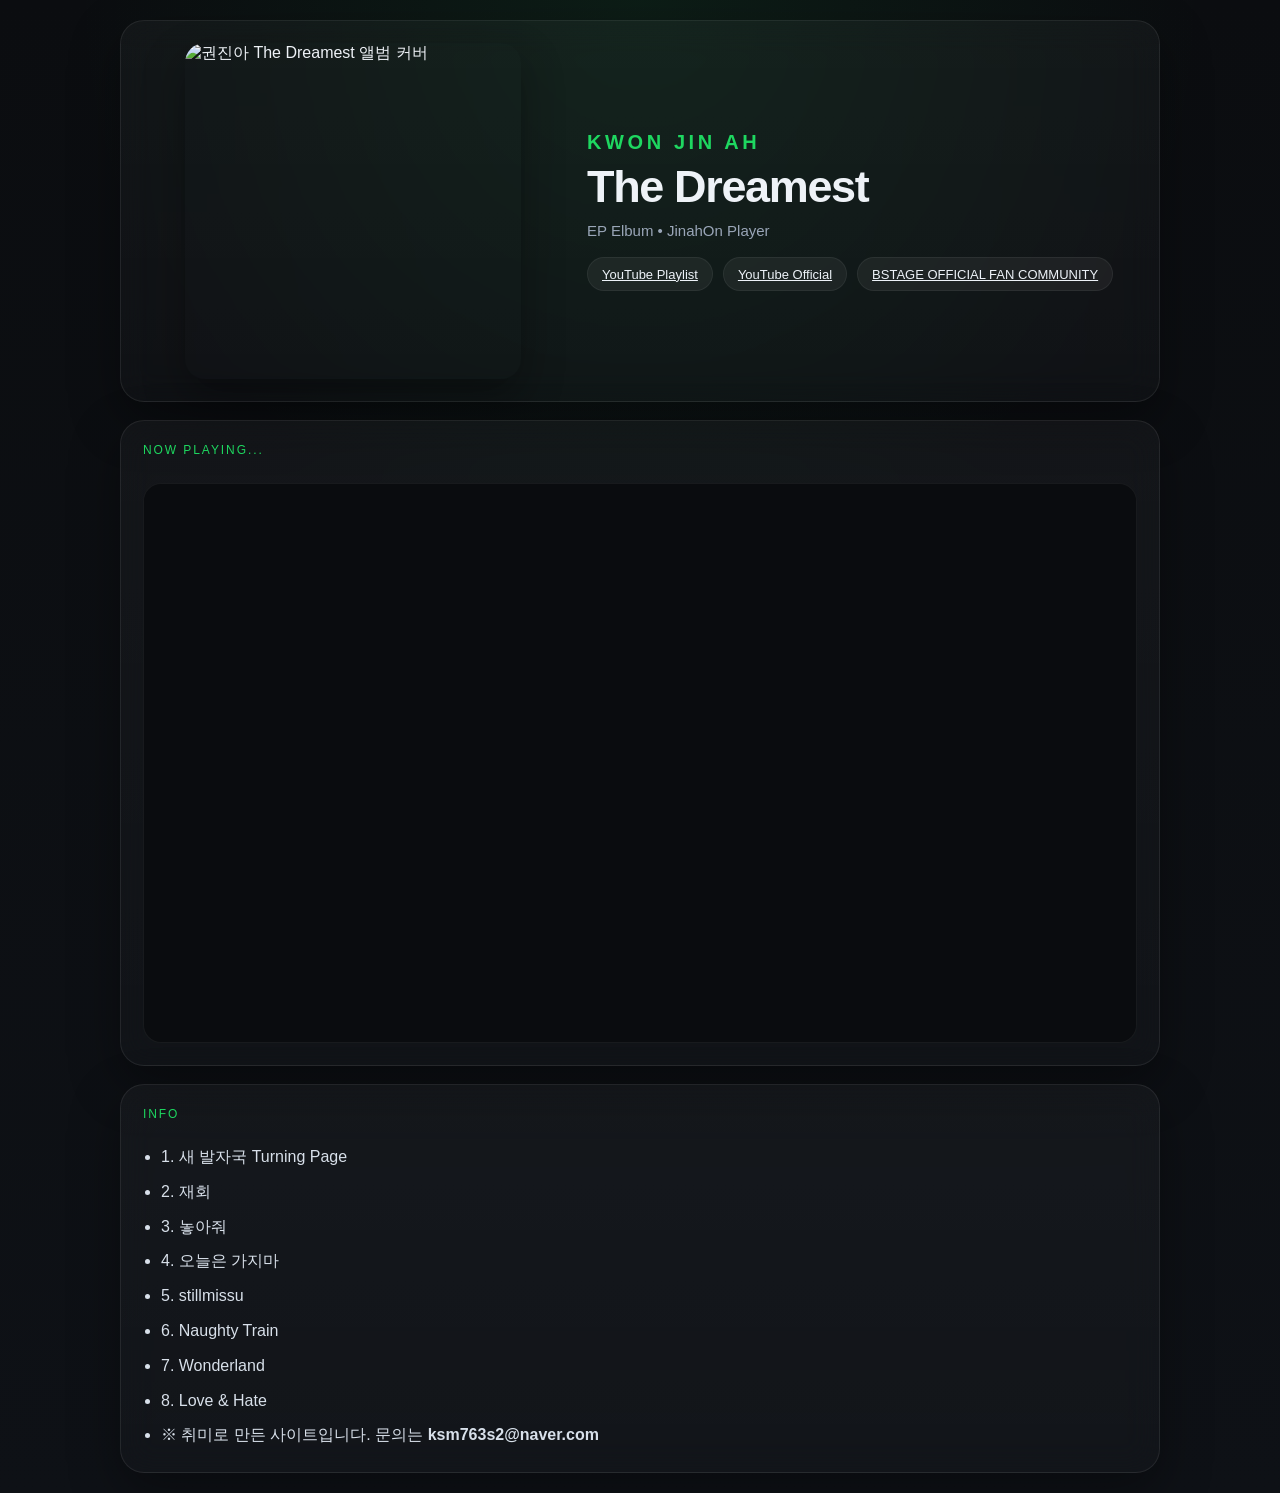
==== TheDreamest.html @ c5031e73 "Update TheDreamest.html" ====
<!DOCTYPE html>
<html lang="ko">
<head>
  <meta charset="UTF-8" />
  <meta name="viewport" content="width=device-width, initial-scale=1.0" />
  <title>The Dreamest | JinahONPlayer</title>
  <link rel="stylesheet" href="style.css" />
</head>
<body>
  <main class="page">
    <section class="hero-card">
      <div class="cover-wrap">
        <img
          src="Images/TheDreamest.jpg"
          alt="권진아 The Dreamest 앨범 커버"
          class="cover-image"
        />
      </div>

      <div class="hero-meta">
        <p class="artist"><strong>KWON JIN AH</strong></p>
        <h1>The Dreamest</h1>
        <p class="album-type">EP Elbum • JinahOn Player</p>

        <div class="meta-pills">
          <a 
            href="https://youtu.be/yWnbvblXTQ8?si=W9p3qws2HlkGoDRc" 
            target="_blank" 
            class="pill"
          >
            YouTube Playlist
          </a>
          <a 
            href="https://www.youtube.com/@KwonJinAh_official" 
            target="_blank" 
            class="pill"
          >
            YouTube Official
          </a>
          <a 
            href="https://kwonjinah.bstage.in/" 
            target="_blank" 
            class="pill"
          >
            BSTAGE OFFICIAL FAN COMMUNITY
          </a>
        </div>
      </div>
    </section>

    <section class="player-card">
      <div class="section-head">
        <div>
          <p class="section-kicker">Now Playing...</p>
        </div>
      </div>

      <div class="player-frame-wrap">
        <iframe
          class="youtube-frame"
          src="https://youtu.be/yWnbvblXTQ8?si=W9p3qws2HlkGoDRc"
          title="권진아 The Dreamest 유튜브 재생목록"
          loading="lazy"
          allow="accelerometer; autoplay; clipboard-write; encrypted-media; gyroscope; picture-in-picture; web-share"
          referrerpolicy="strict-origin-when-cross-origin"
          allowfullscreen>
        </iframe>
      </div>
    </section>

    <section class="info-card">
      <div class="section-head compact">
        <div>
          <p class="section-kicker">INFO</p>
        </div>
      </div>

      <ul class="info-list">
        <li> 1. 새 발자국  Turning Page</li>
        <li> 2. 재회  </li>
        <li> 3. 놓아줘  </li>
        <li> 4. 오늘은 가지마  </li>
        <li> 5. stillmissu  </li>
        <li> 6. Naughty Train  </li>
        <li> 7. Wonderland  </li>
        <li> 8. Love & Hate  </li>
        
        <li> ※ 취미로 만든 사이트입니다. 문의는 <strong>ksm763s2@naver.com</strong> </li>
      </ul>
    </section>
  </main>
</body>
</html>
---- style.css ----
* {
  box-sizing: border-box;
}

:root {
  --bg: #0c0f13;
  --panel: rgba(20, 24, 30, 0.82);
  --panel-strong: rgba(17, 20, 24, 0.94);
  --border: rgba(255, 255, 255, 0.08);
  --text: #eef2f7;
  --muted: #9aa6b8;
  --accent: #1ed760;
  --shadow: 0 18px 50px rgba(0, 0, 0, 0.35);
  --radius-xl: 24px;
  --radius-lg: 18px;
}

html,
body {
  margin: 0;
  width: 100%;
  min-height: 100%;
}

body {
  font-family: "Pretendard", sans-serif;
  color: var(--text);
  background:
    radial-gradient(circle at top, rgba(30, 215, 96, 0.08), transparent 35%),
    linear-gradient(180deg, #0b0d10 0%, #0e1116 100%);
}

.page {
  width: min(100%, 1080px);
  margin: 0 auto;
  padding: 20px;
  display: grid;
  gap: 18px;
}

.hero-card,
.player-card,
.info-card {
  background: linear-gradient(
    180deg,
    rgba(255, 255, 255, 0.035),
    rgba(255, 255, 255, 0.02)
  );
  border: 1px solid var(--border);
  border-radius: var(--radius-xl);
  box-shadow: var(--shadow);
  backdrop-filter: blur(16px);
}

.hero-card {
  display: grid;
  grid-template-columns: minmax(280px, 420px) 1fr;
  gap: 24px;
  padding: 22px;
  align-items: center;
}

.cover-wrap {
  display: flex;
  justify-content: center;
  align-items: center;
}

.cover-image {
  width: 80%;
  max-width: 380px;
  aspect-ratio: 1 / 1;
  object-fit: cover;
  border-radius: 20px;
  display: block;
  box-shadow: 0 18px 40px rgba(0, 0, 0, 0.35);
}

.hero-meta {
  min-width: 0;
}

.artist {
  margin: 0 0 10px;
  color: var(--accent);
  font-size: 20px;
  letter-spacing: 0.18em;
  text-transform: uppercase;
}

.hero-meta h1 {
  margin: 0;
  font-size: clamp(20px, 5vw, 45px);
  line-height: 1.04;
  letter-spacing: -0.03em;
}

.album-type {
  margin: 12px 0 0;
  color: var(--muted);
  font-size: 15px;
}

.description {
  margin: 20px 0 0;
  color: #d9e0ea;
  font-size: 15px;
  line-height: 1.7;
}

.meta-pills {
  margin-top: 18px;
  display: flex;
  flex-wrap: wrap;
  gap: 10px;
}

.pill {
  display: inline-flex;
  align-items: center;
  min-height: 34px;
  padding: 0 14px;
  border-radius: 999px;
  background: rgba(255, 255, 255, 0.055);
  border: 1px solid rgba(255, 255, 255, 0.06);
  color: #edf2f8;
  font-size: 13px;
}

.player-card,
.info-card {
  padding: 22px;
}

.section-head {
  display: flex;
  align-items: center;
  justify-content: space-between;
  gap: 12px;
  margin-bottom: 18px;
}

.section-head.compact {
  margin-bottom: 14px;
}

.section-kicker {
  margin: 0 0 8px;
  color: var(--accent);
  font-size: 12px;
  letter-spacing: 0.16em;
  text-transform: uppercase;
}

.section-head h2 {
  margin: 0;
  font-size: clamp(22px, 3vw, 30px);
  line-height: 1.2;
}

.player-frame-wrap {
  position: relative;
  width: 100%;
  overflow: hidden;
  border-radius: var(--radius-lg);
  background: #0a0c0f;
  border: 1px solid rgba(255, 255, 255, 0.06);
}

.youtube-frame {
  display: block;
  width: 100%;
  aspect-ratio: 16 / 9;
  border: 0;
}

.info-list {
  margin: 0;
  padding-left: 18px;
  color: #d8e0ea;
  line-height: 1.8;
}

.info-list li + li {
  margin-top: 6px;
}

@media (max-width: 900px) {
  .hero-card {
    grid-template-columns: 1fr;
  }

  .hero-meta {
    text-align: center;
  }

  .meta-pills {
    justify-content: center;
  }

  .cover-image {
    max-width: min(82vw, 360px);
  }
}

@media (max-width: 600px) {
  .page {
    padding: 12px;
    gap: 12px;
  }

  .hero-card,
  .player-card,
  .info-card {
    border-radius: 18px;
  }

  .hero-card,
  .player-card,
  .info-card {
    padding: 16px;
  }

  .description,
  .info-list {
    font-size: 14px;
  }
}
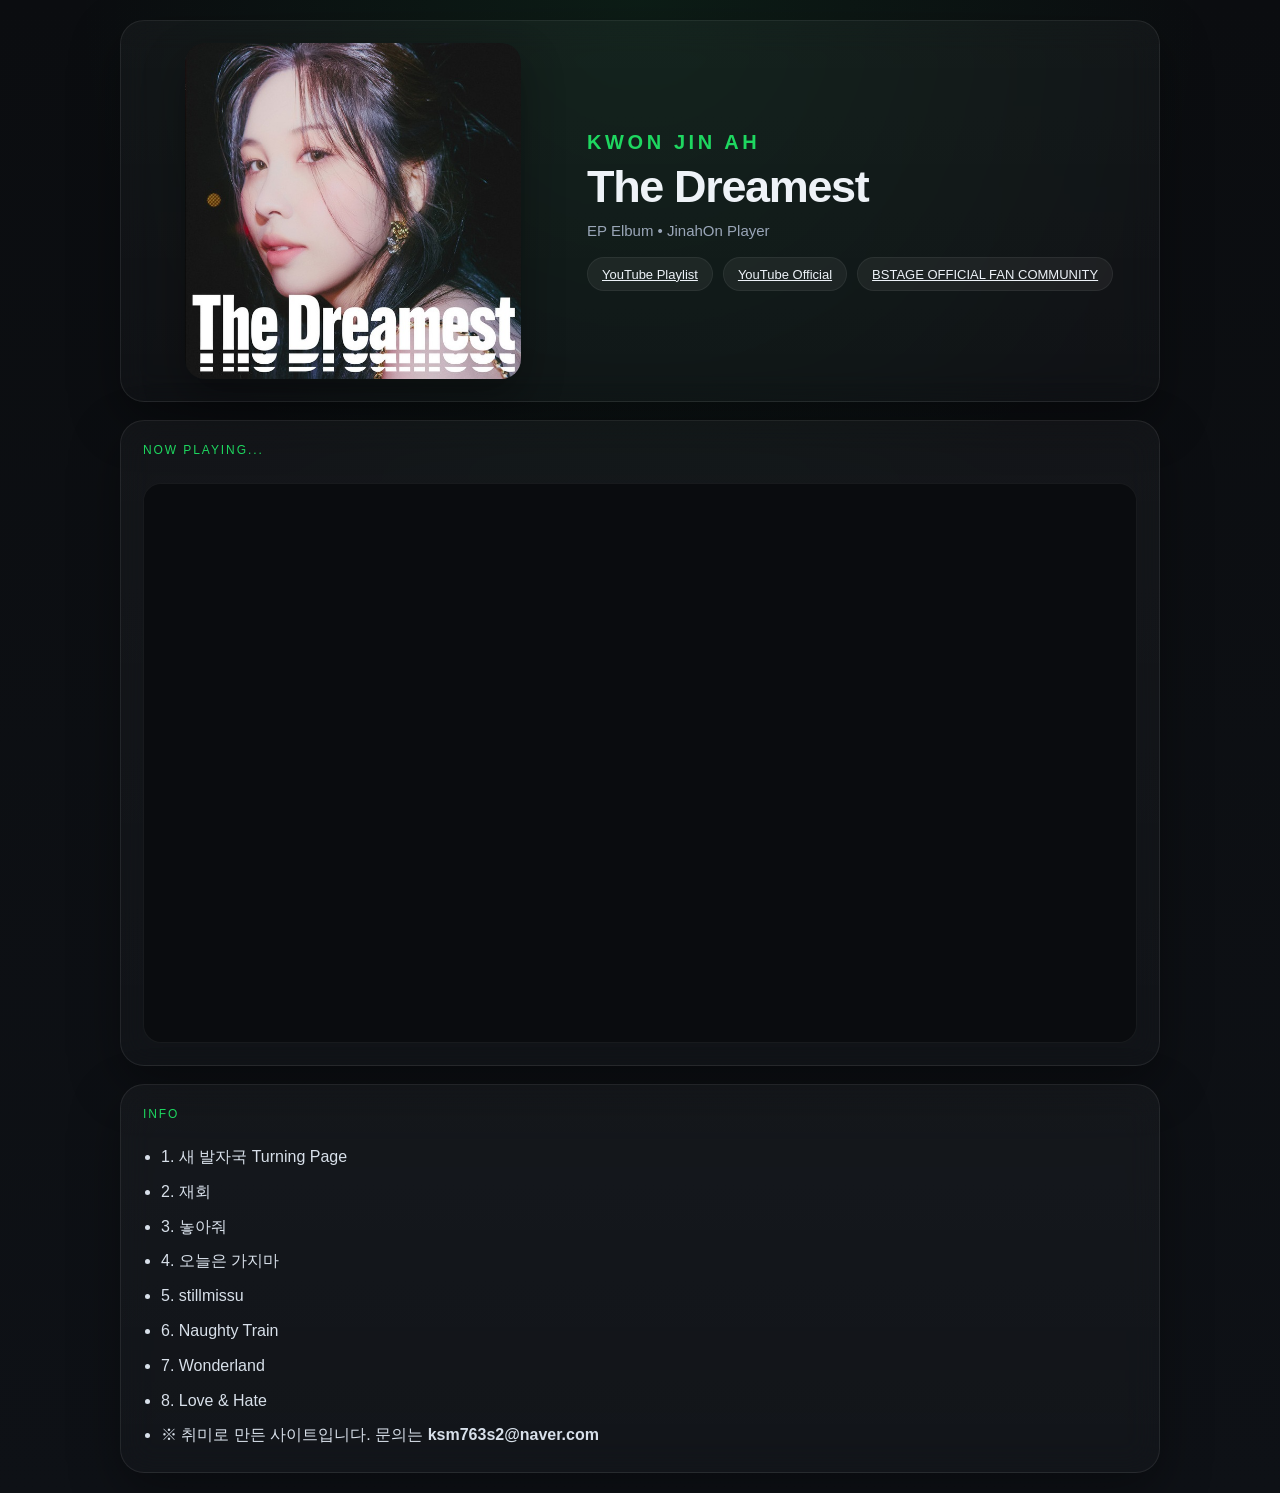
==== commit ca177d8e: "Rename TheDreamest to TheDreamest.html" ====
--- a/TheDreamest.html
+++ b/TheDreamest.html
@@ -58,7 +58,7 @@
       <div class="player-frame-wrap">
         <iframe
           class="youtube-frame"
-          src="https://youtu.be/yWnbvblXTQ8?si=W9p3qws2HlkGoDRc"
+          src="https://www.youtube.com/embed/yWnbvblXTQ8"
           title="권진아 The Dreamest 유튜브 재생목록"
           loading="lazy"
           allow="accelerometer; autoplay; clipboard-write; encrypted-media; gyroscope; picture-in-picture; web-share"
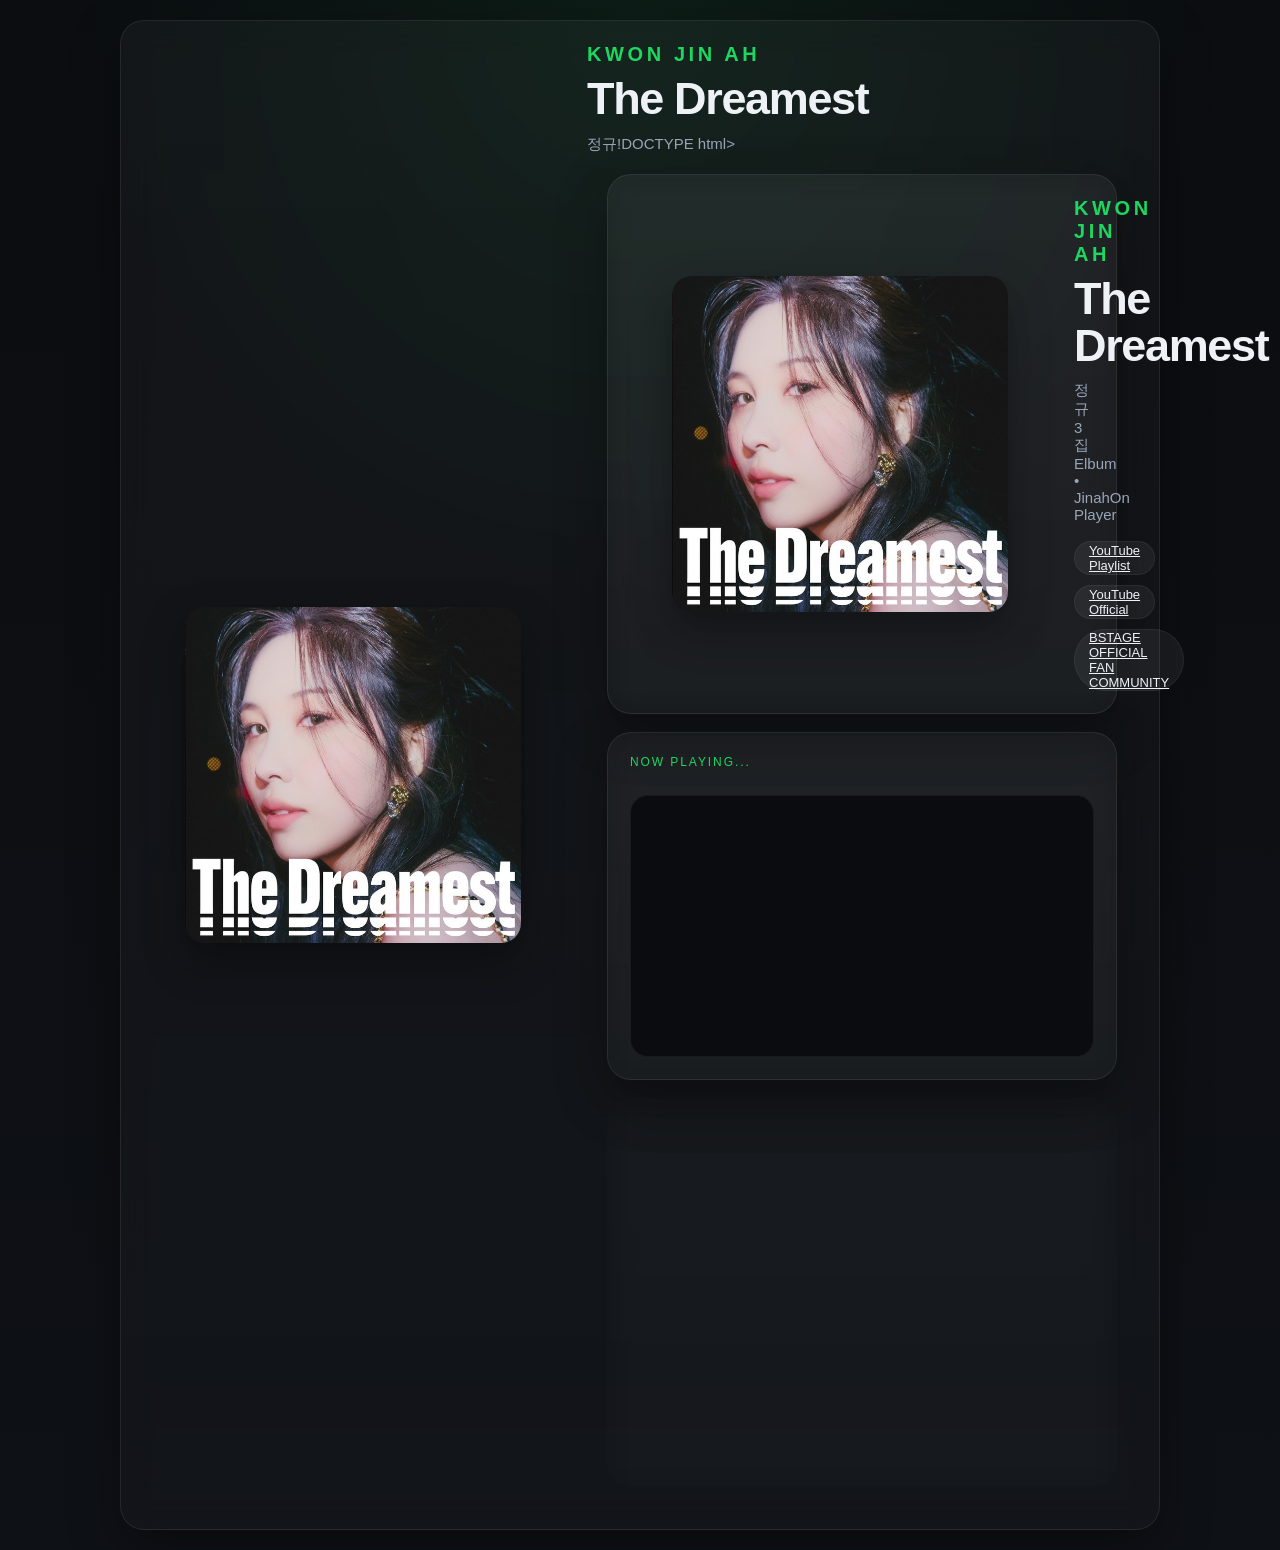
==== commit 357e4f07: "Update TheDreamest.html" ====
--- a/TheDreamest.html
+++ b/TheDreamest.html
@@ -20,7 +20,29 @@
       <div class="hero-meta">
         <p class="artist"><strong>KWON JIN AH</strong></p>
         <h1>The Dreamest</h1>
-        <p class="album-type">EP Elbum • JinahOn Player</p>
+        <p class="album-type">정규!DOCTYPE html>
+<html lang="ko">
+<head>
+  <meta charset="UTF-8" />
+  <meta name="viewport" content="width=device-width, initial-scale=1.0" />
+  <title>The Dreamest | JinahONPlayer</title>
+  <link rel="stylesheet" href="style.css" />
+</head>
+<body>
+  <main class="page">
+    <section class="hero-card">
+      <div class="cover-wrap">
+        <img
+          src="Images/TheDreamest.jpg"
+          alt="권진아 The Dreamest 앨범 커버"
+          class="cover-image"
+        />
+      </div>
+
+      <div class="hero-meta">
+        <p class="artist"><strong>KWON JIN AH</strong></p>
+        <h1>The Dreamest</h1>
+        <p class="album-type">정규 3집 Elbum • JinahOn Player</p>
 
         <div class="meta-pills">
           <a 
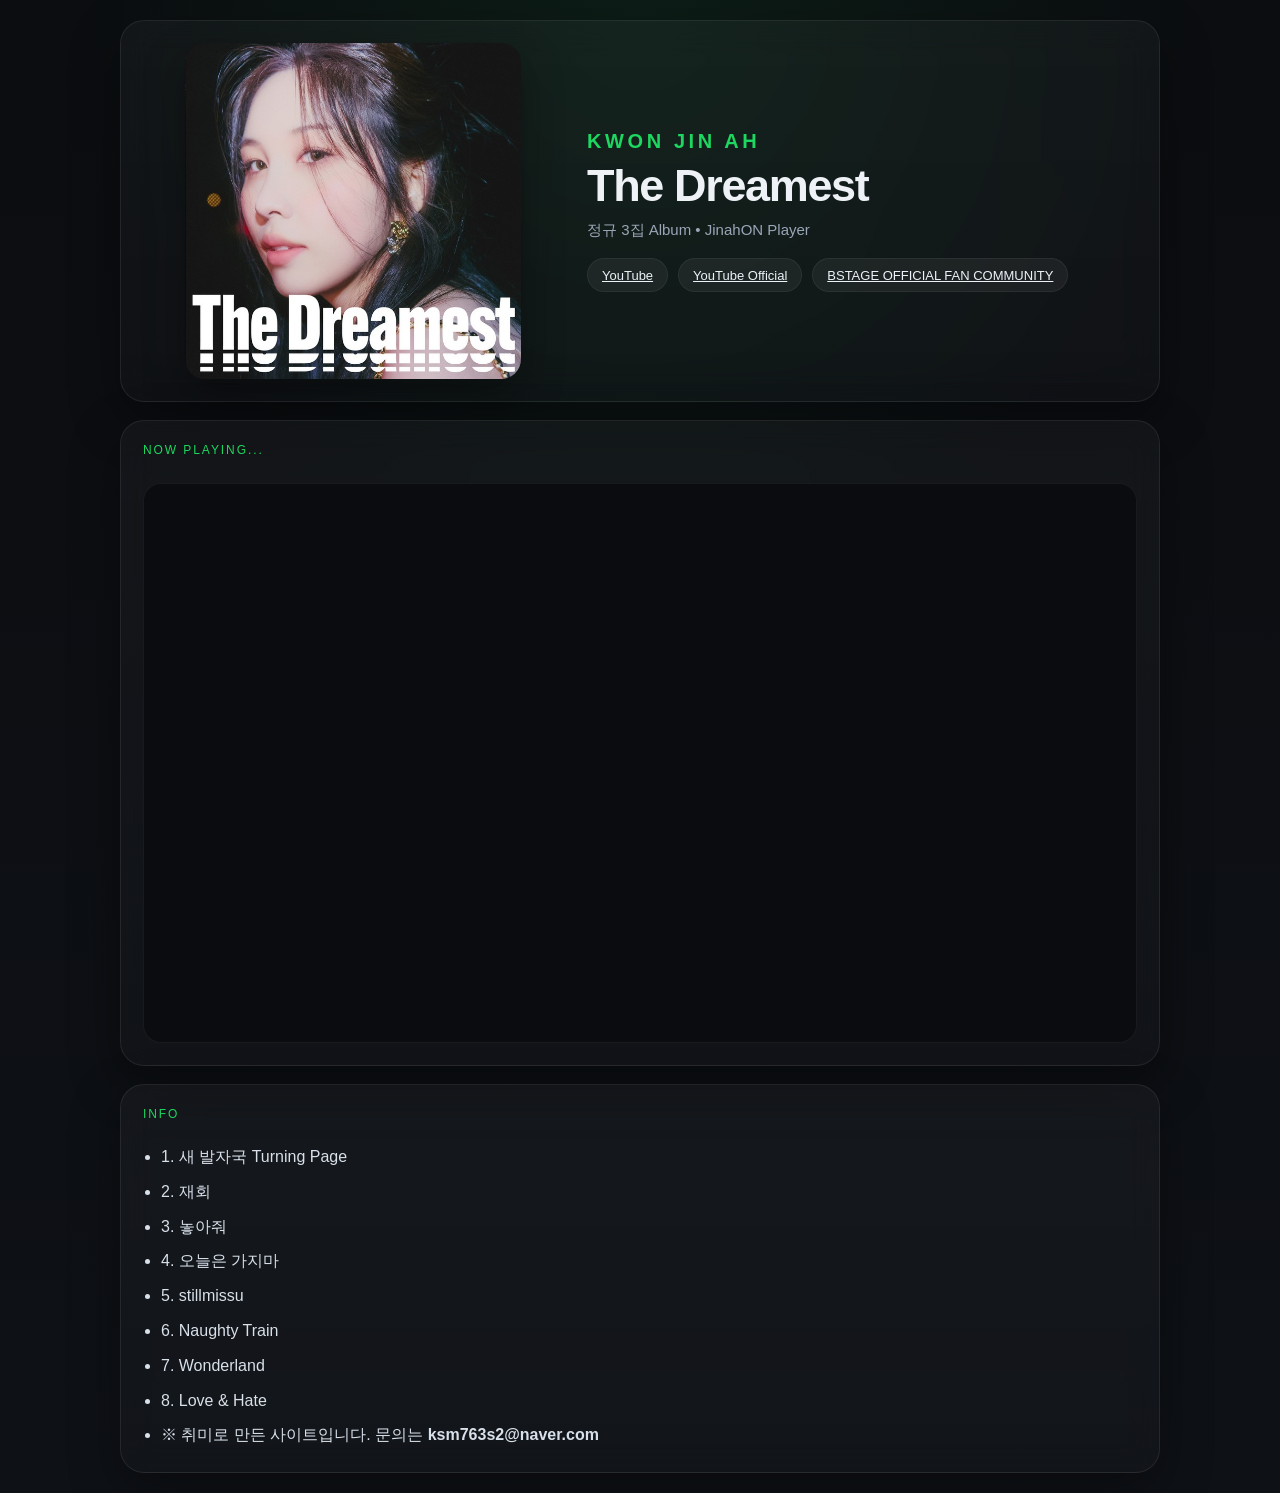
==== commit a4374f70: "Update TheDreamest.html" ====
--- a/TheDreamest.html
+++ b/TheDreamest.html
@@ -20,29 +20,7 @@
       <div class="hero-meta">
         <p class="artist"><strong>KWON JIN AH</strong></p>
         <h1>The Dreamest</h1>
-        <p class="album-type">정규!DOCTYPE html>
-<html lang="ko">
-<head>
-  <meta charset="UTF-8" />
-  <meta name="viewport" content="width=device-width, initial-scale=1.0" />
-  <title>The Dreamest | JinahONPlayer</title>
-  <link rel="stylesheet" href="style.css" />
-</head>
-<body>
-  <main class="page">
-    <section class="hero-card">
-      <div class="cover-wrap">
-        <img
-          src="Images/TheDreamest.jpg"
-          alt="권진아 The Dreamest 앨범 커버"
-          class="cover-image"
-        />
-      </div>
-
-      <div class="hero-meta">
-        <p class="artist"><strong>KWON JIN AH</strong></p>
-        <h1>The Dreamest</h1>
-        <p class="album-type">정규 3집 Elbum • JinahOn Player</p>
+        <p class="album-type">정규 3집 Album • JinahON Player</p>
 
         <div class="meta-pills">
           <a 
@@ -50,7 +28,7 @@
             target="_blank" 
             class="pill"
           >
-            YouTube Playlist
+            YouTube
           </a>
           <a 
             href="https://www.youtube.com/@KwonJinAh_official" 
@@ -81,7 +59,7 @@
         <iframe
           class="youtube-frame"
           src="https://www.youtube.com/embed/yWnbvblXTQ8"
-          title="권진아 The Dreamest 유튜브 재생목록"
+          title="권진아 The Dreamest 유튜브 영상"
           loading="lazy"
           allow="accelerometer; autoplay; clipboard-write; encrypted-media; gyroscope; picture-in-picture; web-share"
           referrerpolicy="strict-origin-when-cross-origin"
@@ -98,16 +76,15 @@
       </div>
 
       <ul class="info-list">
-        <li> 1. 새 발자국  Turning Page</li>
-        <li> 2. 재회  </li>
-        <li> 3. 놓아줘  </li>
-        <li> 4. 오늘은 가지마  </li>
-        <li> 5. stillmissu  </li>
-        <li> 6. Naughty Train  </li>
-        <li> 7. Wonderland  </li>
-        <li> 8. Love & Hate  </li>
-        
-        <li> ※ 취미로 만든 사이트입니다. 문의는 <strong>ksm763s2@naver.com</strong> </li>
+        <li>1. 새 발자국 Turning Page</li>
+        <li>2. 재회</li>
+        <li>3. 놓아줘</li>
+        <li>4. 오늘은 가지마</li>
+        <li>5. stillmissu</li>
+        <li>6. Naughty Train</li>
+        <li>7. Wonderland</li>
+        <li>8. Love &amp; Hate</li>
+        <li>※ 취미로 만든 사이트입니다. 문의는 <strong>ksm763s2@naver.com</strong></li>
       </ul>
     </section>
   </main>
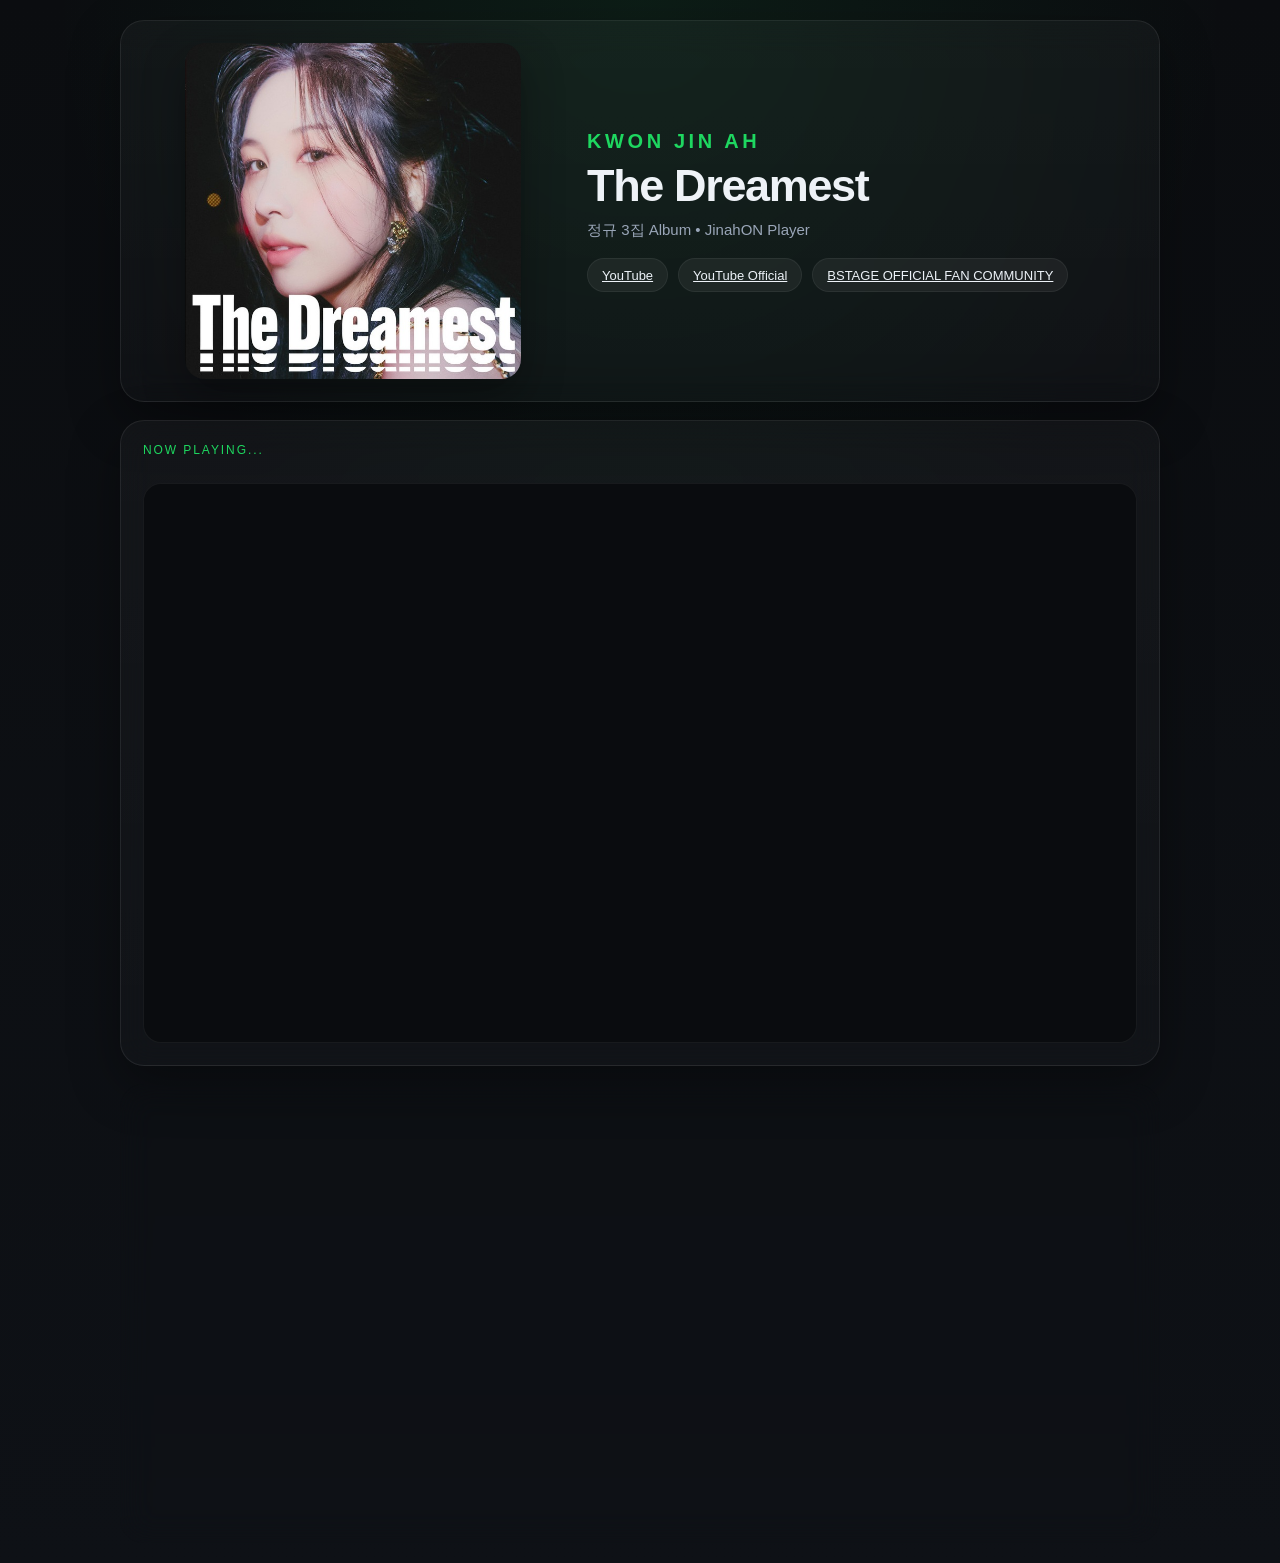
==== commit 8a37be00: "Update TheDreamest.html" ====
--- a/TheDreamest.html
+++ b/TheDreamest.html
@@ -84,7 +84,14 @@
         <li>6. Naughty Train</li>
         <li>7. Wonderland</li>
         <li>8. Love &amp; Hate</li>
+        <li></li>
         <li>※ 취미로 만든 사이트입니다. 문의는 <strong>ksm763s2@naver.com</strong></li>
+
+        <li>
+          <a 
+            href="https://ksm763s2.github.io/JinahON/TheWayForUs"target="_blank"> <strong>우리의 방식 EP</strong>
+          </a>
+        </li>
       </ul>
     </section>
   </main>
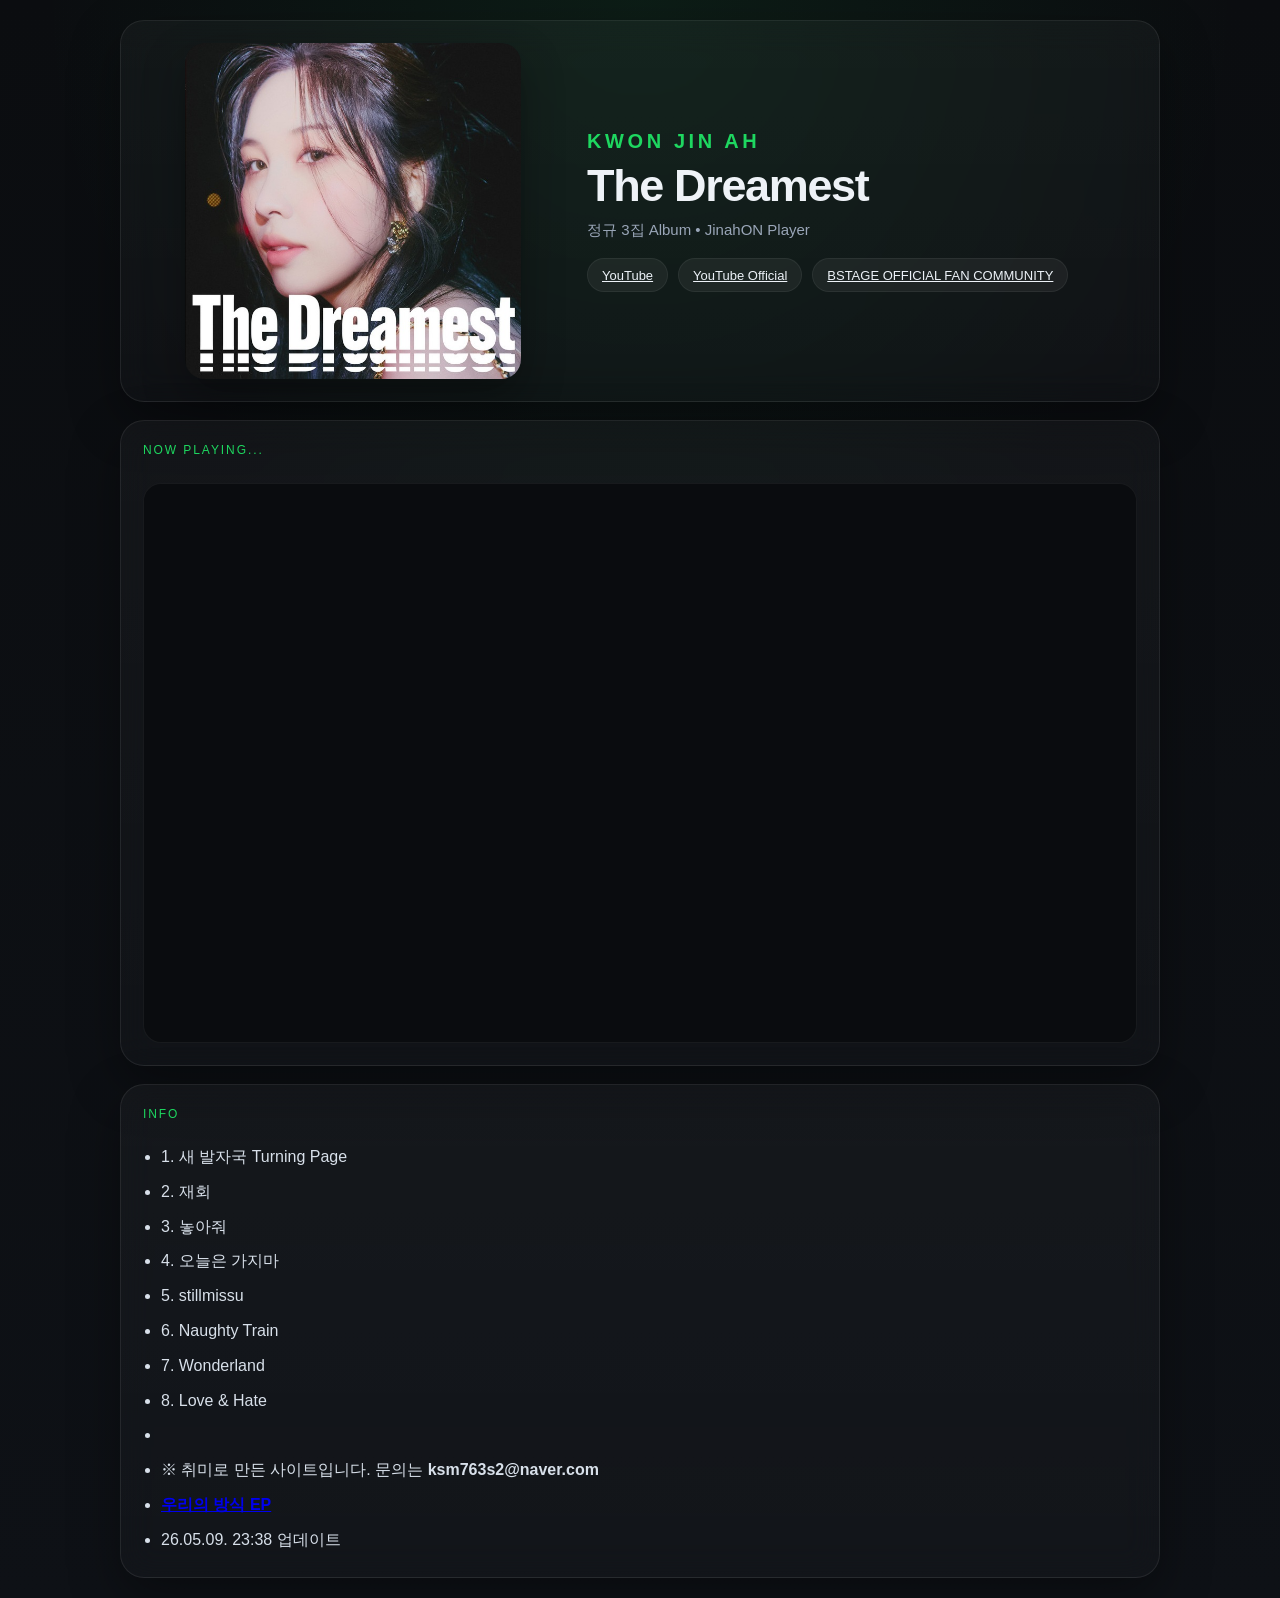
==== commit 7003524f: "Update TheDreamest.html" ====
--- a/TheDreamest.html
+++ b/TheDreamest.html
@@ -85,6 +85,7 @@
         <li>7. Wonderland</li>
         <li>8. Love &amp; Hate</li>
         <li></li>
+        
         <li>※ 취미로 만든 사이트입니다. 문의는 <strong>ksm763s2@naver.com</strong></li>
 
         <li>
@@ -92,6 +93,9 @@
             href="https://ksm763s2.github.io/JinahON/TheWayForUs"target="_blank"> <strong>우리의 방식 EP</strong>
           </a>
         </li>
+
+
+        <li> 26.05.09. 23:38 업데이트 </li>
       </ul>
     </section>
   </main>
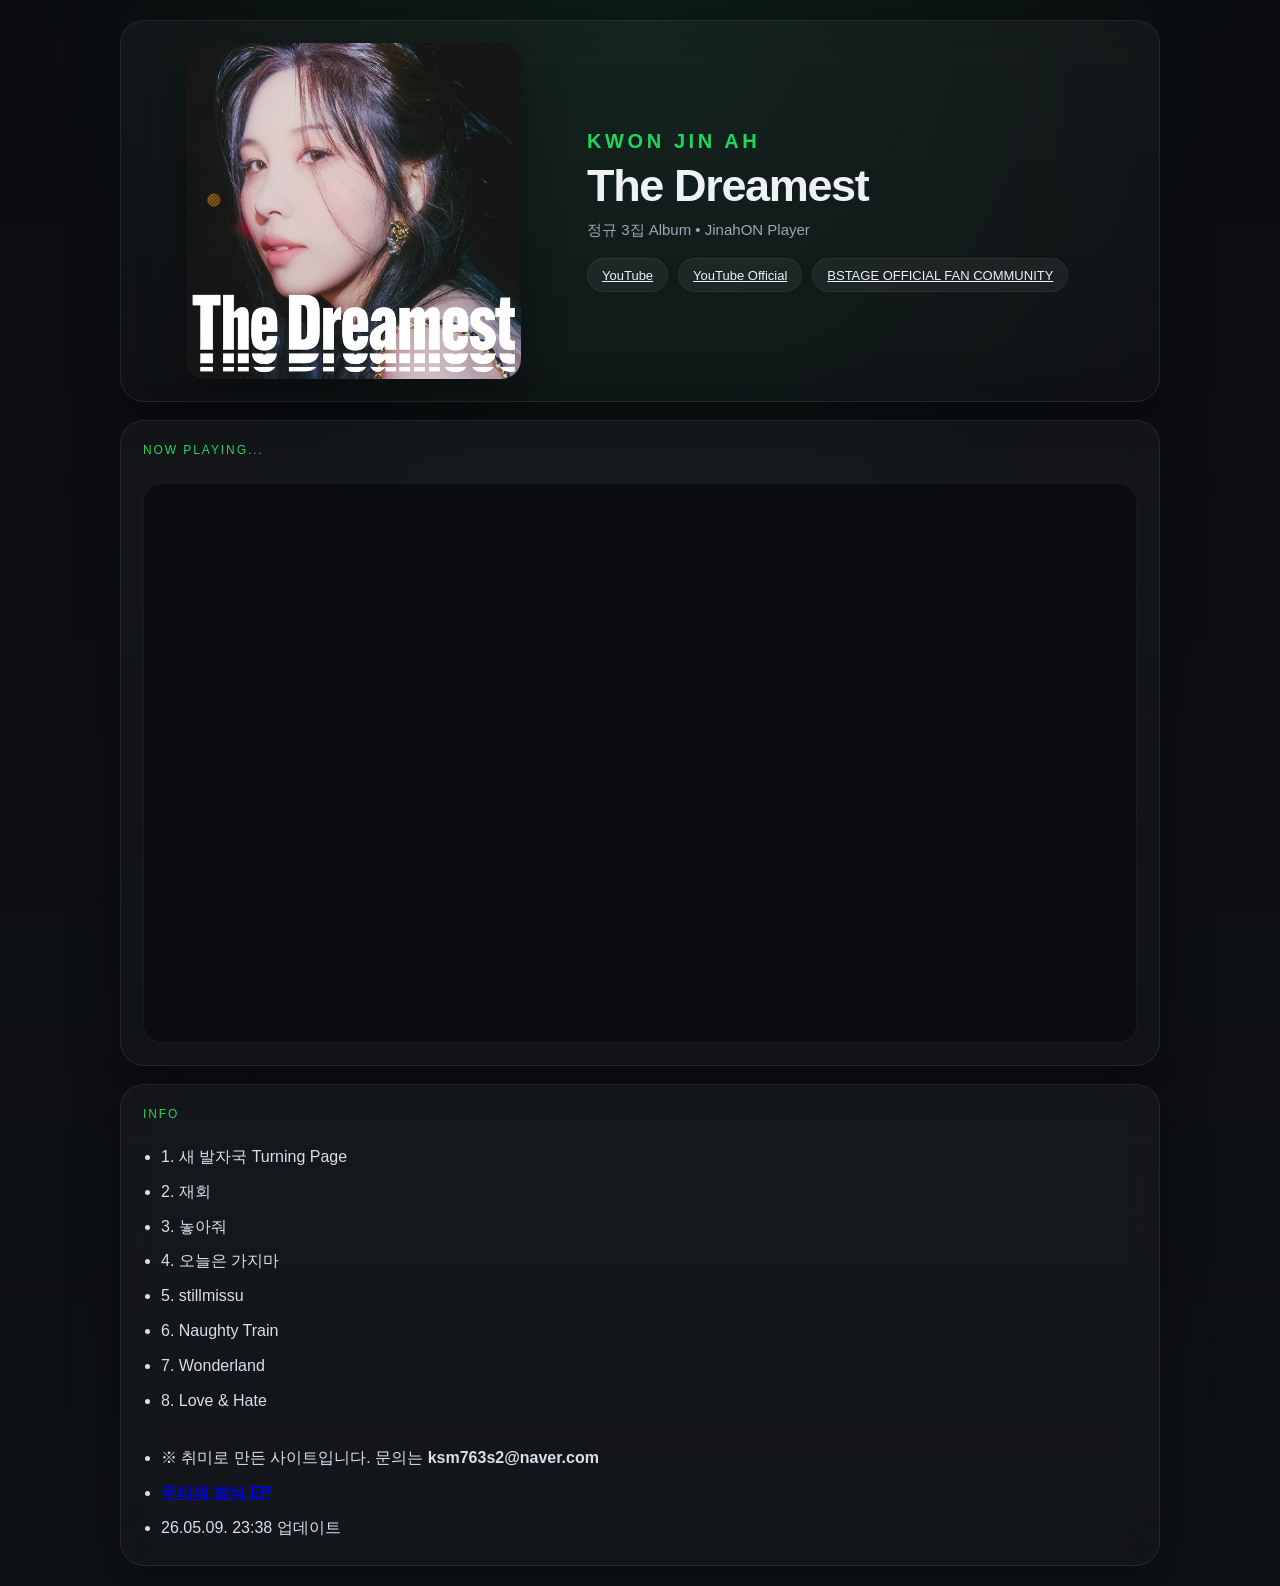
==== commit 577a5d5c: "Update TheDreamest.html" ====
--- a/TheDreamest.html
+++ b/TheDreamest.html
@@ -84,7 +84,7 @@
         <li>6. Naughty Train</li>
         <li>7. Wonderland</li>
         <li>8. Love &amp; Hate</li>
-        <li></li>
+        <br>
         
         <li>※ 취미로 만든 사이트입니다. 문의는 <strong>ksm763s2@naver.com</strong></li>
 
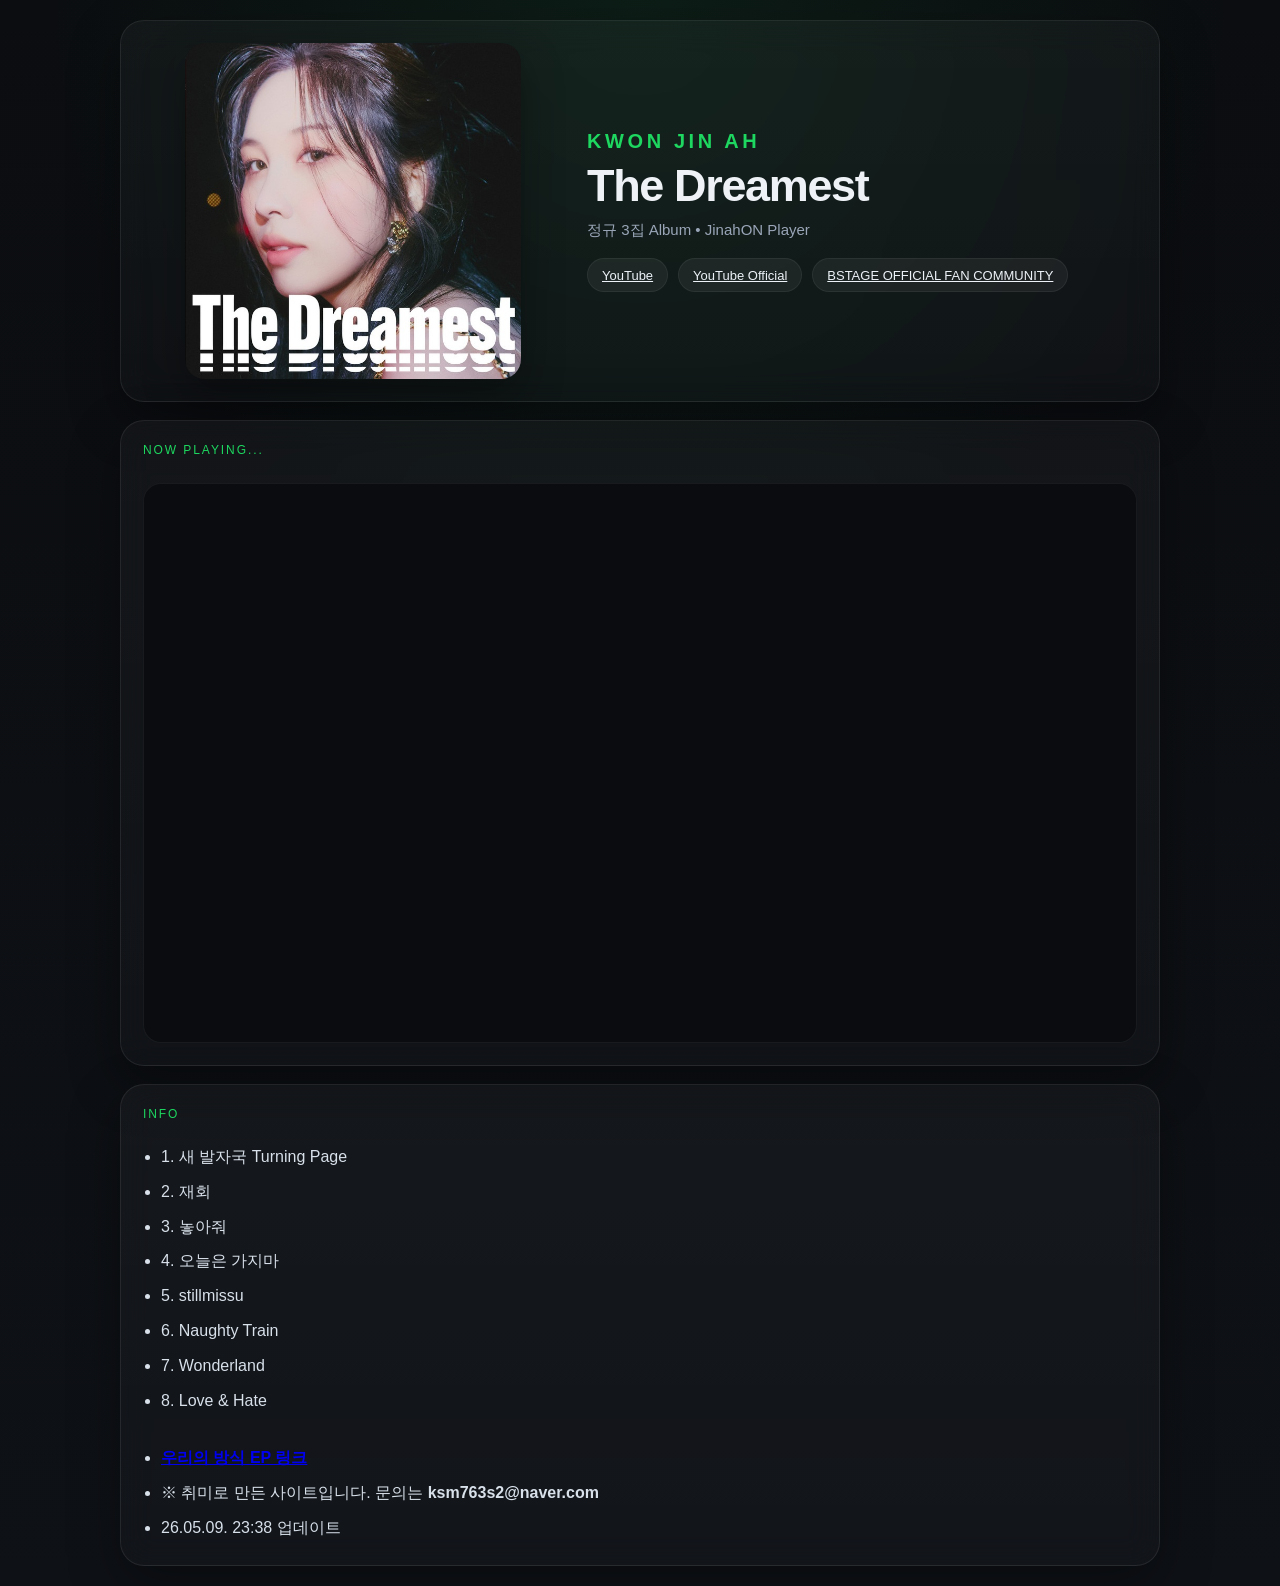
==== commit 9b6c7fad: "Update TheDreamest.html" ====
--- a/TheDreamest.html
+++ b/TheDreamest.html
@@ -85,16 +85,14 @@
         <li>7. Wonderland</li>
         <li>8. Love &amp; Hate</li>
         <br>
-        
-        <li>※ 취미로 만든 사이트입니다. 문의는 <strong>ksm763s2@naver.com</strong></li>
 
         <li>
           <a 
-            href="https://ksm763s2.github.io/JinahON/TheWayForUs"target="_blank"> <strong>우리의 방식 EP</strong>
+            href="https://ksm763s2.github.io/JinahON/TheWayForUs"target="_blank"> <strong>우리의 방식 EP 링크</strong>
           </a>
         </li>
-
-
+        
+        <li>※ 취미로 만든 사이트입니다. 문의는 <strong>ksm763s2@naver.com</strong></li>
         <li> 26.05.09. 23:38 업데이트 </li>
       </ul>
     </section>
